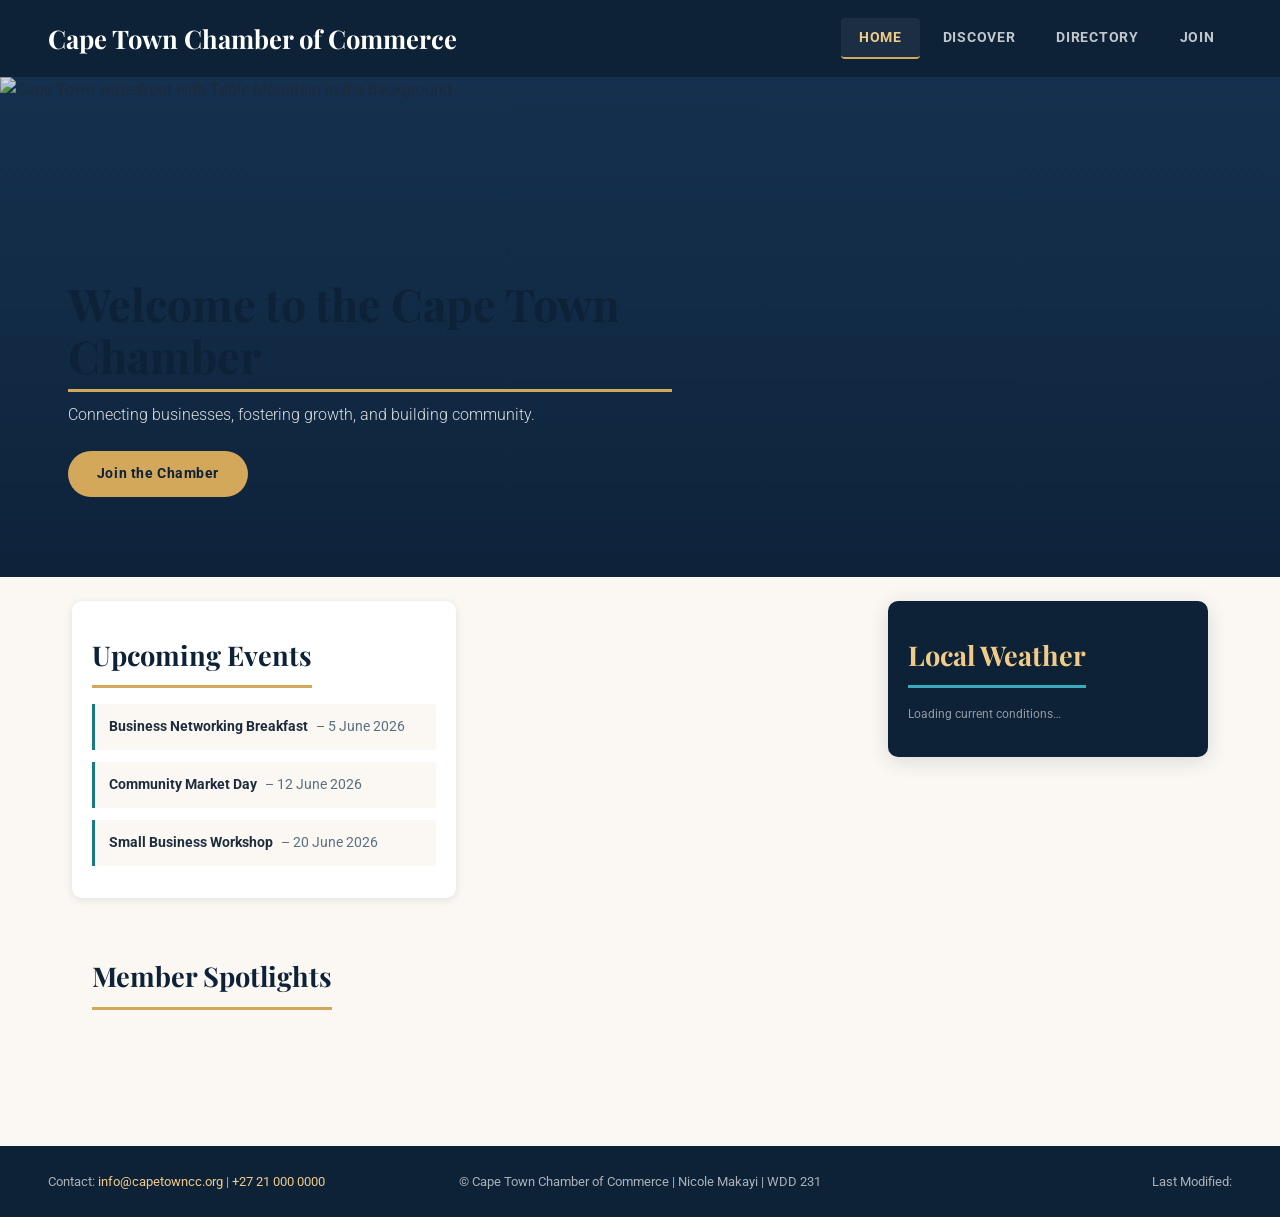
==== chamber/index.html @ e6e64343 "indexhtml" ====
<!DOCTYPE html>
<html lang="en">
<head>
  <meta charset="UTF-8">
  <meta name="viewport" content="width=device-width, initial-scale=1.0">

  <title>Cape Town Chamber of Commerce</title>

  <meta name="description" content="Cape Town Chamber of Commerce — connecting businesses, fostering growth, and building community.">
  <meta name="author" content="Nicole Makayi">

  <!-- Open Graph Meta Tags -->
  <meta property="og:title"       content="Cape Town Chamber of Commerce">
  <meta property="og:description" content="Business directory and local networking hub for Cape Town.">
  <meta property="og:image"       content="images/logo.png">
  <meta property="og:url"         content="https://yourdomain.com/chamber/index.html">
  <meta property="og:type"        content="website">

  <!-- Favicon -->
  <link rel="icon" href="images/favicon.ico">

  <!-- CSS -->
  <link rel="stylesheet" href="styles/normalize.css">
  <link rel="stylesheet" href="styles/small.css">
  <link rel="stylesheet" href="styles/larger.css">

  <!-- Google Fonts (preconnect already in small.css import; kept here for speed) -->
  <link rel="preconnect" href="https://fonts.googleapis.com">
  <link rel="preconnect" href="https://fonts.gstatic.com" crossorigin>

  <!-- JavaScript (defer so DOM is ready) -->
  <script src="scripts/getdates.js"  defer></script>
  <script src="scripts/weather.js"   defer></script>
  <script src="scripts/spotlights.js" defer></script>
  <script src="scripts/directory.js" defer></script>
</head>

<body>

  <!-- ── Skip link (accessibility) ─────────────────────────── -->
  <a class="skip-link" href="#main-content">Skip to main content</a>

  <!-- ════════════════════════════════════════════════════════
       HEADER
  ════════════════════════════════════════════════════════ -->
  <header role="banner">
    <h1>Cape Town Chamber of Commerce</h1>
    <nav aria-label="Main navigation">
      <ul role="list">
        <li><a href="index.html"     class="active" aria-current="page">Home</a></li>
        <li><a href="discover.html">Discover</a></li>
        <li><a href="directory.html">Directory</a></li>
        <li><a href="join.html">Join</a></li>
      </ul>
    </nav>
  </header>

  <!-- ════════════════════════════════════════════════════════
       MAIN
  ════════════════════════════════════════════════════════ -->
  <main id="main-content">

    <!-- Hero Section -->
    <section class="hero" aria-labelledby="hero-heading">
      <img
        src="images/hero.jpg"
        alt="Cape Town waterfront with Table Mountain in the background"
        width="1200"
        height="500"
        fetchpriority="high"
      >
      <div class="hero-text">
        <h2 id="hero-heading">Welcome to the Cape Town Chamber</h2>
        <p>Connecting businesses, fostering growth, and building community.</p>
        <a href="join.html" class="cta-button">Join the Chamber</a>
      </div>
    </section>

    <!-- Home content grid wrapper -->
    <div class="home-main">

      <!-- ── Current Events ──────────────────────────────── -->
      <section class="events" aria-labelledby="events-heading">
        <h2 id="events-heading">Upcoming Events</h2>
        <ul role="list">
          <li>
            <strong>Business Networking Breakfast</strong>
            – 5 June 2026
          </li>
          <li>
            <strong>Community Market Day</strong>
            – 12 June 2026
          </li>
          <li>
            <strong>Small Business Workshop</strong>
            – 20 June 2026
          </li>
        </ul>
      </section>

      <!-- ── Weather Section ────────────────────────────── -->
      <section class="weather" aria-labelledby="weather-heading" aria-live="polite">
        <h2 id="weather-heading">Local Weather</h2>
        <div id="current-weather">
          <!-- JS injects current temperature + description -->
          <p class="weather-meta">Loading current conditions…</p>
        </div>
        <div id="forecast">
          <!-- JS injects 3-day forecast -->
        </div>
      </section>

      <!-- ── Member Spotlights ──────────────────────────── -->
      <section class="spotlights" aria-labelledby="spotlights-heading">
        <h2 id="spotlights-heading">Member Spotlights</h2>
        <div id="spotlight-container" aria-live="polite">
          <!-- JS injects 2–3 Gold/Silver spotlight cards -->
        </div>
      </section>

    </div><!-- /.home-main -->

  </main>

  <!-- ════════════════════════════════════════════════════════
       FOOTER
  ════════════════════════════════════════════════════════ -->
  <footer role="contentinfo">

    <p>Contact: <a href="mailto:info@capetowncc.org">info@capetowncc.org</a> | <a href="tel:+27210000000">+27 21 000 0000</a></p>

    <p>
      &copy; <span id="year"></span>
      Cape Town Chamber of Commerce |
      Nicole Makayi |
      WDD 231
    </p>

    <p>Last Modified: <span id="lastModified"></span></p>

  </footer>

</body>
</html>
---- chamber/styles/small.css ----
/*  ============================================================
    Cape Town Chamber of Commerce — styles/small.css
    Mobile-first base stylesheet
    Author: Nicole Makayi | WDD 231
    ============================================================ */

/* ── Google Font import (fallback if preconnect already added) ── */
@import url('https://fonts.googleapis.com/css2?family=Roboto:wght@300;400;700&family=Playfair+Display:wght@700&display=swap');

/* ── Custom Properties ──────────────────────────────────────── */
:root {
  /* Cape Town palette: ocean teal + warm sand + rich navy */
  --clr-navy:      #0D2137;
  --clr-navy-mid:  #163352;
  --clr-teal:      #1B7A8A;
  --clr-teal-lt:   #3AABB8;
  --clr-sand:      #D4A85A;
  --clr-sand-lt:   #F0CC88;
  --clr-cream:     #FBF8F3;
  --clr-white:     #FFFFFF;
  --clr-gold:      #C9A227;
  --clr-silver:    #8FA3B1;
  --clr-text:      #1E2D3D;
  --clr-text-muted:#5A7080;
  --clr-border:    #D8E2E8;

  --ff-display: 'Playfair Display', Georgia, serif;
  --ff-body:    'Roboto', system-ui, sans-serif;

  --radius-sm:  4px;
  --radius-md:  10px;
  --radius-lg:  18px;

  --shadow-sm:   0 2px 8px  rgba(13,33,55,.10);
  --shadow-md:   0 4px 20px rgba(13,33,55,.14);
  --shadow-hover:0 8px 28px rgba(13,33,55,.20);

  --transition: 0.25s ease;
  --max-w: 1200px;
}

/* ── Reset ──────────────────────────────────────────────────── */
*, *::before, *::after { box-sizing: border-box; margin: 0; padding: 0; }
html  { scroll-behavior: smooth; }
body  {
  font-family: var(--ff-body);
  background:  var(--clr-cream);
  color:       var(--clr-text);
  line-height: 1.65;
  font-size:   1rem;
  -webkit-font-smoothing: antialiased;
}
img   { max-width: 100%; display: block; }
a     { color: inherit; text-decoration: none; }
ul    { list-style: none; }

/* ── Skip link ──────────────────────────────────────────────── */
.skip-link {
  position: absolute;
  top: -100%;
  left: 1rem;
  background: var(--clr-teal);
  color: var(--clr-white);
  padding: .45rem 1rem;
  border-radius: var(--radius-sm);
  font-weight: 700;
  z-index: 9999;
  transition: top var(--transition);
}
.skip-link:focus { top: 1rem; }

/* ══════════════════════════════════════════════════════════════
   HEADER
══════════════════════════════════════════════════════════════ */
header {
  background: var(--clr-navy);
  color: var(--clr-white);
  padding: 1rem 1.25rem;
  display: flex;
  flex-direction: column;
  gap: .75rem;
}

header h1 {
  font-family: var(--ff-display);
  font-size: clamp(1.25rem, 5vw, 1.6rem);
  font-weight: 700;
  color: var(--clr-white);
  line-height: 1.2;
}

/* ── Navigation ─────────────────────────────────────────────── */
nav ul {
  display: flex;
  flex-wrap: wrap;
  gap: .2rem;
}

nav ul li a {
  display: block;
  padding: .45rem .9rem;
  font-size: .85rem;
  font-weight: 700;
  letter-spacing: .05em;
  text-transform: uppercase;
  color: rgba(255,255,255,.75);
  border-radius: var(--radius-sm);
  border-bottom: 2px solid transparent;
  transition: color var(--transition), border-color var(--transition),
              background var(--transition);
}

nav ul li a:hover,
nav ul li a.active {
  color: var(--clr-sand-lt);
  border-bottom-color: var(--clr-sand);
  background: rgba(255,255,255,.06);
}

/* ══════════════════════════════════════════════════════════════
   HERO
══════════════════════════════════════════════════════════════ */
.hero {
  position: relative;
  overflow: hidden;
  min-height: 340px;
  display: flex;
  align-items: flex-end;
  background: var(--clr-navy-mid); /* fallback colour */
}

.hero img {
  position: absolute;
  inset: 0;
  width: 100%;
  height: 100%;
  object-fit: cover;
  object-position: center;
}

.hero::after {
  content: '';
  position: absolute;
  inset: 0;
  background: linear-gradient(
    to top,
    rgba(13,33,55,.90) 0%,
    rgba(13,33,55,.45) 55%,
    rgba(13,33,55,.15) 100%
  );
}

.hero-text {
  position: relative;
  z-index: 2;
  padding: 2rem 1.25rem;
  color: var(--clr-white);
}

.hero-text h2 {
  font-family: var(--ff-display);
  font-size: clamp(1.5rem, 6vw, 2.8rem);
  line-height: 1.15;
  margin-bottom: .65rem;
}

.hero-text p {
  font-size: 1rem;
  font-weight: 300;
  color: rgba(255,255,255,.85);
  margin-bottom: 1.4rem;
  max-width: 480px;
}

/* Call-to-action button */
.cta-button {
  display: inline-block;
  background: var(--clr-sand);
  color: var(--clr-navy);
  padding: .7rem 1.8rem;
  border-radius: 50px;
  font-weight: 700;
  font-size: .9rem;
  letter-spacing: .04em;
  transition: background var(--transition), transform var(--transition),
              box-shadow var(--transition);
}

.cta-button:hover,
.cta-button:focus-visible {
  background: var(--clr-sand-lt);
  transform: translateY(-2px);
  box-shadow: 0 6px 18px rgba(212,168,90,.45);
}

/* ══════════════════════════════════════════════════════════════
   SHARED SECTION STYLES
══════════════════════════════════════════════════════════════ */
main > section,
.events, .weather, .spotlights {
  padding: 2rem 1.25rem;
}

section h2 {
  font-family: var(--ff-display);
  font-size: clamp(1.3rem, 4vw, 1.7rem);
  color: var(--clr-navy);
  margin-bottom: 1rem;
  padding-bottom: .45rem;
  border-bottom: 3px solid var(--clr-sand);
  display: inline-block;
}

/* ══════════════════════════════════════════════════════════════
   EVENTS SECTION
══════════════════════════════════════════════════════════════ */
.events {
  background: var(--clr-white);
  border-radius: var(--radius-md);
  box-shadow: var(--shadow-sm);
  margin: 1rem 1.25rem;
}

.events ul {
  display: flex;
  flex-direction: column;
  gap: .75rem;
}

.events ul li {
  display: flex;
  align-items: baseline;
  gap: .5rem;
  font-size: .9rem;
  color: var(--clr-text-muted);
  padding: .7rem .9rem;
  background: var(--clr-cream);
  border-left: 3px solid var(--clr-teal);
  border-radius: 0 var(--radius-sm) var(--radius-sm) 0;
}

.events ul li strong {
  color: var(--clr-text);
  font-weight: 700;
}

/* ══════════════════════════════════════════════════════════════
   WEATHER SECTION
══════════════════════════════════════════════════════════════ */
.weather {
  background: var(--clr-navy);
  color: var(--clr-white);
  border-radius: var(--radius-md);
  margin: 0 1.25rem 1rem;
  box-shadow: var(--shadow-md);
}

.weather h2 {
  color: var(--clr-sand-lt);
  border-bottom-color: var(--clr-teal-lt);
}

/* Current weather block (injected by JS) */
.weather-now {
  display: flex;
  align-items: center;
  gap: 1.1rem;
  margin-bottom: 1.25rem;
}

.weather-icon {
  font-size: 3rem;
  line-height: 1;
  flex-shrink: 0;
}

.weather-temp {
  font-family: var(--ff-display);
  font-size: 2.8rem;
  font-weight: 700;
  line-height: 1;
  color: var(--clr-white);
}

.weather-desc {
  font-size: .95rem;
  color: var(--clr-teal-lt);
  text-transform: capitalize;
  margin: .2rem 0;
}

.weather-meta {
  font-size: .78rem;
  color: rgba(255,255,255,.55);
}

/* 3-day forecast */
.forecast-title {
  font-size: .75rem;
  font-weight: 700;
  letter-spacing: .1em;
  text-transform: uppercase;
  color: rgba(255,255,255,.45);
  margin-bottom: .75rem;
}

.forecast-grid {
  display: grid;
  grid-template-columns: repeat(3, 1fr);
  gap: .75rem;
}

.forecast-card {
  background: rgba(255,255,255,.07);
  border-radius: var(--radius-sm);
  padding: .7rem .5rem;
  text-align: center;
}

.forecast-day {
  font-size: .7rem;
  letter-spacing: .08em;
  text-transform: uppercase;
  color: rgba(255,255,255,.5);
  margin-bottom: .3rem;
}

.forecast-icon {
  font-size: 1.5rem;
  margin-bottom: .25rem;
}

.forecast-temp {
  font-size: .95rem;
  font-weight: 700;
  color: var(--clr-white);
}

.weather-error,
.weather-demo-note {
  font-size: .75rem;
  color: rgba(255,255,255,.4);
  margin-top: .75rem;
  font-style: italic;
  text-align: center;
}

/* ══════════════════════════════════════════════════════════════
   SPOTLIGHTS SECTION
══════════════════════════════════════════════════════════════ */
.spotlights {
  margin: 0 1.25rem 1rem;
}

#spotlight-container {
  display: flex;
  flex-direction: column;
  gap: 1.25rem;
}

/* Individual spotlight card */
.spotlight-card {
  background: var(--clr-white);
  border-radius: var(--radius-md);
  box-shadow: var(--shadow-sm);
  overflow: hidden;
  display: flex;
  flex-direction: column;
  gap: 0;
  transition: box-shadow var(--transition), transform var(--transition);
  border-top: 3px solid var(--clr-teal);
}

.spotlight-card:hover {
  box-shadow: var(--shadow-hover);
  transform: translateY(-3px);
}

.spotlight-img-wrap {
  background: var(--clr-cream);
  display: flex;
  justify-content: center;
  align-items: center;
  padding: 1.25rem;
}

.spotlight-img-wrap img {
  width: 100px;
  height: 100px;
  object-fit: contain;
  border-radius: var(--radius-sm);
}

.spotlight-body {
  padding: 1.1rem 1.25rem 1.4rem;
  display: flex;
  flex-direction: column;
  gap: .5rem;
}

/* Membership badge */
.spotlight-badge {
  display: inline-block;
  font-size: .65rem;
  font-weight: 700;
  letter-spacing: .1em;
  text-transform: uppercase;
  padding: .25rem .7rem;
  border-radius: 50px;
  align-self: flex-start;
}

.badge-gold {
  background: rgba(201,162,39,.15);
  color: #7A5E00;
  border: 1px solid rgba(201,162,39,.4);
}

.badge-silver {
  background: rgba(143,163,177,.15);
  color: var(--clr-navy-mid);
  border: 1px solid rgba(143,163,177,.4);
}

.spotlight-name {
  font-family: var(--ff-display);
  font-size: 1.1rem;
  font-weight: 700;
  color: var(--clr-navy);
  line-height: 1.25;
}

.spotlight-description {
  font-size: .85rem;
  color: var(--clr-text-muted);
  line-height: 1.55;
}

/* Contact detail list */
.spotlight-details {
  display: flex;
  flex-direction: column;
  gap: .4rem;
  margin-top: .35rem;
}

.spotlight-details li {
  display: flex;
  align-items: flex-start;
  gap: .45rem;
  font-size: .8rem;
  color: var(--clr-text-muted);
}

.spotlight-details svg {
  flex-shrink: 0;
  margin-top: 2px;
  color: var(--clr-teal);
}

.spotlight-details a {
  color: var(--clr-teal);
  font-weight: 500;
  word-break: break-all;
}

.spotlight-details a:hover { color: var(--clr-navy); text-decoration: underline; }

.spotlights-error {
  color: var(--clr-text-muted);
  font-style: italic;
}

/* ══════════════════════════════════════════════════════════════
   DIRECTORY PAGE STYLES
══════════════════════════════════════════════════════════════ */
.directory-controls {
  display: flex;
  align-items: center;
  gap: .75rem;
  margin-bottom: 1.25rem;
  padding: 0 1.25rem;
}

.view-toggle {
  display: flex;
  gap: .4rem;
}

.view-toggle button {
  background: none;
  border: 2px solid var(--clr-border);
  border-radius: var(--radius-sm);
  padding: .4rem .8rem;
  cursor: pointer;
  font-family: var(--ff-body);
  font-size: .8rem;
  font-weight: 700;
  color: var(--clr-text-muted);
  transition: all var(--transition);
}

.view-toggle button.active,
.view-toggle button:hover {
  background: var(--clr-navy);
  border-color: var(--clr-navy);
  color: var(--clr-white);
}

/* Grid view */
.members-grid {
  display: grid;
  grid-template-columns: 1fr;
  gap: 1rem;
  padding: 0 1.25rem 2rem;
}

.member-card {
  background: var(--clr-white);
  border-radius: var(--radius-md);
  box-shadow: var(--shadow-sm);
  padding: 1.25rem;
  display: flex;
  flex-direction: column;
  gap: .4rem;
  border-top: 3px solid var(--clr-teal);
  transition: box-shadow var(--transition);
}

.member-card:hover { box-shadow: var(--shadow-hover); }

.member-card img {
  width: 80px;
  height: 80px;
  object-fit: contain;
  border-radius: var(--radius-sm);
  background: var(--clr-cream);
  margin-bottom: .5rem;
}

.member-card h3 {
  font-family: var(--ff-display);
  font-size: 1rem;
  font-weight: 700;
  color: var(--clr-navy);
}

.mem-address, .mem-phone {
  font-size: .8rem;
  color: var(--clr-text-muted);
}

.mem-level {
  font-size: .75rem;
  font-weight: 700;
  color: var(--clr-teal);
  text-transform: uppercase;
  letter-spacing: .06em;
}

.mem-link {
  display: inline-block;
  font-size: .8rem;
  font-weight: 700;
  color: var(--clr-teal);
  margin-top: .25rem;
  transition: color var(--transition);
}

.mem-link:hover { color: var(--clr-navy); text-decoration: underline; }

/* List view */
.members-list {
  display: flex;
  flex-direction: column;
  gap: .6rem;
  padding: 0 1.25rem 2rem;
}

.member-row {
  background: var(--clr-white);
  border-radius: var(--radius-sm);
  box-shadow: var(--shadow-sm);
  padding: .8rem 1rem;
  display: flex;
  align-items: center;
  gap: 1rem;
}

.member-row img {
  width: 48px;
  height: 48px;
  object-fit: contain;
  border-radius: var(--radius-sm);
  background: var(--clr-cream);
  flex-shrink: 0;
}

.member-row-info { flex: 1; }
.member-row-info h3 { font-size: .9rem; font-weight: 700; color: var(--clr-navy); }
.member-row-info p  { font-size: .75rem; color: var(--clr-text-muted); }
.member-row .mem-phone { font-size: .78rem; display: none; }
.member-row .mem-level { font-size: .72rem; color: var(--clr-teal); font-weight: 700; }
.member-row .mem-link  { font-size: .78rem; }

/* ══════════════════════════════════════════════════════════════
   FOOTER
══════════════════════════════════════════════════════════════ */
footer {
  background: var(--clr-navy);
  color: rgba(255,255,255,.65);
  text-align: center;
  padding: 1.75rem 1.25rem;
  font-size: .8rem;
  line-height: 1.8;
}

footer a {
  color: var(--clr-sand-lt);
  transition: color var(--transition);
}

footer a:hover { color: var(--clr-white); }

/* ── Accessibility: focus-visible ───────────────────────────── */
:focus-visible {
  outline: 3px solid var(--clr-sand);
  outline-offset: 3px;
  border-radius: 3px;
}

/* ── Utility ────────────────────────────────────────────────── */
.sr-only {
  position: absolute; width: 1px; height: 1px; padding: 0; margin: -1px;
  overflow: hidden; clip: rect(0,0,0,0); white-space: nowrap; border: 0;
}
---- chamber/styles/larger.css ----
/*  ============================================================
    Cape Town Chamber of Commerce — styles/larger.css
    Tablet (≥ 640px) and Desktop (≥ 1024px) overrides
    Author: Nicole Makayi | WDD 231
    ============================================================ */

/* ══════════════════════════════════════════════════════════════
   TABLET  ≥ 640px
══════════════════════════════════════════════════════════════ */
@media (min-width: 640px) {

  /* Header — side by side */
  header {
    flex-direction: row;
    align-items: center;
    justify-content: space-between;
    padding: 1rem 2rem;
  }

  /* Hero — taller */
  .hero { min-height: 420px; }

  /* ── Home page layout — 2-column grid ── */
  .home-main {
    display: grid;
    grid-template-columns: 1fr 1fr;
    grid-template-rows: auto;
    gap: 1.5rem;
    max-width: 1200px;
    margin: 1.5rem auto;
    padding: 0 1.5rem 3rem;
  }

  /* Hero spans full width */
  .hero { grid-column: 1 / -1; }

  /* Events takes left, weather takes right */
  .events  { margin: 0; grid-column: 1; }
  .weather { margin: 0; grid-column: 2; }

  /* Spotlights spans full width */
  .spotlights { margin: 0; grid-column: 1 / -1; }

  /* Spotlight cards: 2-up grid */
  #spotlight-container {
    display: grid;
    grid-template-columns: repeat(2, 1fr);
    gap: 1.25rem;
  }

  /* Card layout: image left, body right */
  .spotlight-card {
    flex-direction: row;
  }

  .spotlight-img-wrap {
    flex-shrink: 0;
    width: 130px;
    justify-content: center;
    align-items: flex-start;
    padding: 1.25rem 1rem;
  }

  /* Directory grid — 2 columns */
  .members-grid {
    grid-template-columns: repeat(2, 1fr);
  }

  /* List view — show phone */
  .member-row .mem-phone { display: block; }

} /* end 640px */


/* ══════════════════════════════════════════════════════════════
   DESKTOP  ≥ 1024px
══════════════════════════════════════════════════════════════ */
@media (min-width: 1024px) {

  /* Header */
  header { padding: 1.1rem 3rem; }

  nav ul { gap: .35rem; }
  nav ul li a { font-size: .9rem; padding: .5rem 1.1rem; }

  /* Hero — full cinematic */
  .hero { min-height: 500px; }
  .hero-text { padding: 3rem; max-width: 700px; }

  /* ── Home page — 3-column layout ── */
  .home-main {
    grid-template-columns: 1fr 1fr 320px; /* events | spotlights | weather sidebar */
  }

  .events     { grid-column: 1; grid-row: 1; }
  .spotlights { grid-column: 1 / 3; grid-row: 2; }
  .weather    { grid-column: 3; grid-row: 1 / 3; align-self: start; }

  /* Spotlights — 3-up */
  #spotlight-container {
    grid-template-columns: repeat(3, 1fr);
  }

  /* Spotlight cards back to column layout in 3-up grid */
  .spotlight-card {
    flex-direction: column;
  }

  .spotlight-img-wrap {
    width: 100%;
    padding: 1.25rem;
    align-items: center;
  }

  /* Directory — 3 or 4 columns */
  .members-grid {
    grid-template-columns: repeat(3, 1fr);
  }

  /* Footer */
  footer {
    display: grid;
    grid-template-columns: 1fr auto 1fr;
    align-items: center;
    text-align: left;
    padding: 1.5rem 3rem;
    gap: 1rem;
  }

  footer p:last-child { text-align: right; }

} /* end 1024px */


/* ══════════════════════════════════════════════════════════════
   WIDE DESKTOP  ≥ 1280px
══════════════════════════════════════════════════════════════ */
@media (min-width: 1280px) {

  .members-grid {
    grid-template-columns: repeat(4, 1fr);
  }

  .home-main {
    padding: 0 2rem 4rem;
  }

} /* end 1280px */
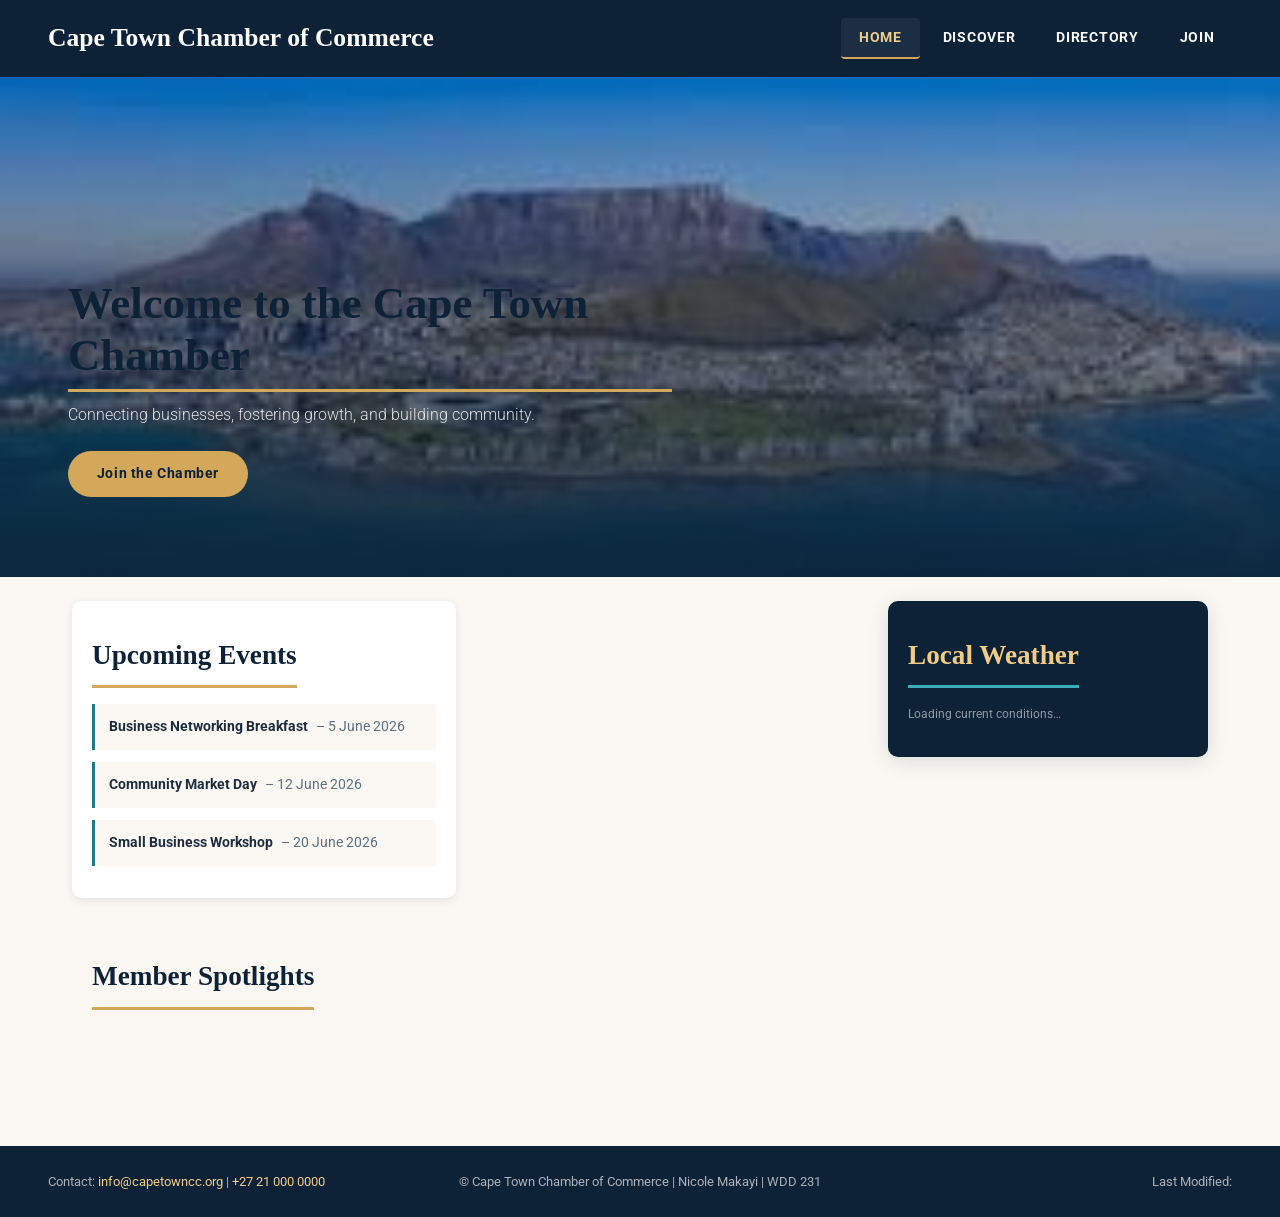
==== commit 6364de1e: "indexhtml" ====
--- a/chamber/index.html
+++ b/chamber/index.html
@@ -28,6 +28,9 @@
   <link rel="preconnect" href="https://fonts.googleapis.com">
   <link rel="preconnect" href="https://fonts.gstatic.com" crossorigin>
 
+  <link href="https://fonts.googleapis.com/css2?family=Roboto:wght@300;400;700&display=swap" rel="stylesheet">
+
+
   <!-- JavaScript (defer so DOM is ready) -->
   <script src="scripts/getdates.js"  defer></script>
   <script src="scripts/weather.js"   defer></script>
@@ -37,12 +40,10 @@
 
 <body>
 
-  <!-- ── Skip link (accessibility) ─────────────────────────── -->
+  
   <a class="skip-link" href="#main-content">Skip to main content</a>
 
-  <!-- ════════════════════════════════════════════════════════
-       HEADER
-  ════════════════════════════════════════════════════════ -->
+
   <header role="banner">
     <h1>Cape Town Chamber of Commerce</h1>
     <nav aria-label="Main navigation">
@@ -55,15 +56,12 @@
     </nav>
   </header>
 
-  <!-- ════════════════════════════════════════════════════════
-       MAIN
-  ════════════════════════════════════════════════════════ -->
   <main id="main-content">
 
     <!-- Hero Section -->
     <section class="hero" aria-labelledby="hero-heading">
       <img
-        src="images/hero.jpg"
+        src="images/hero.png"
         alt="Cape Town waterfront with Table Mountain in the background"
         width="1200"
         height="500"
@@ -79,7 +77,7 @@
     <!-- Home content grid wrapper -->
     <div class="home-main">
 
-      <!-- ── Current Events ──────────────────────────────── -->
+    
       <section class="events" aria-labelledby="events-heading">
         <h2 id="events-heading">Upcoming Events</h2>
         <ul role="list">
@@ -98,11 +96,10 @@
         </ul>
       </section>
 
-      <!-- ── Weather Section ────────────────────────────── -->
+      
       <section class="weather" aria-labelledby="weather-heading" aria-live="polite">
         <h2 id="weather-heading">Local Weather</h2>
         <div id="current-weather">
-          <!-- JS injects current temperature + description -->
           <p class="weather-meta">Loading current conditions…</p>
         </div>
         <div id="forecast">
@@ -122,9 +119,6 @@
 
   </main>
 
-  <!-- ════════════════════════════════════════════════════════
-       FOOTER
-  ════════════════════════════════════════════════════════ -->
   <footer role="contentinfo">
 
     <p>Contact: <a href="mailto:info@capetowncc.org">info@capetowncc.org</a> | <a href="tel:+27210000000">+27 21 000 0000</a></p>
--- a/chamber/styles/small.css
+++ b/chamber/styles/small.css
@@ -4,10 +4,6 @@
     Author: Nicole Makayi | WDD 231
     ============================================================ */
 
-/* ── Google Font import (fallback if preconnect already added) ── */
-@import url('https://fonts.googleapis.com/css2?family=Roboto:wght@300;400;700&family=Playfair+Display:wght@700&display=swap');
-
-/* ── Custom Properties ──────────────────────────────────────── */
 :root {
   /* Cape Town palette: ocean teal + warm sand + rich navy */
   --clr-navy:      #0D2137;
@@ -69,9 +65,7 @@
 }
 .skip-link:focus { top: 1rem; }
 
-/* ══════════════════════════════════════════════════════════════
-   HEADER
-══════════════════════════════════════════════════════════════ */
+
 header {
   background: var(--clr-navy);
   color: var(--clr-white);
@@ -103,7 +97,7 @@
   font-weight: 700;
   letter-spacing: .05em;
   text-transform: uppercase;
-  color: rgba(255,255,255,.75);
+  color: rgba(255, 255, 255, 0.989);
   border-radius: var(--radius-sm);
   border-bottom: 2px solid transparent;
   transition: color var(--transition), border-color var(--transition),
@@ -117,9 +111,7 @@
   background: rgba(255,255,255,.06);
 }
 
-/* ══════════════════════════════════════════════════════════════
-   HERO
-══════════════════════════════════════════════════════════════ */
+
 .hero {
   position: relative;
   overflow: hidden;
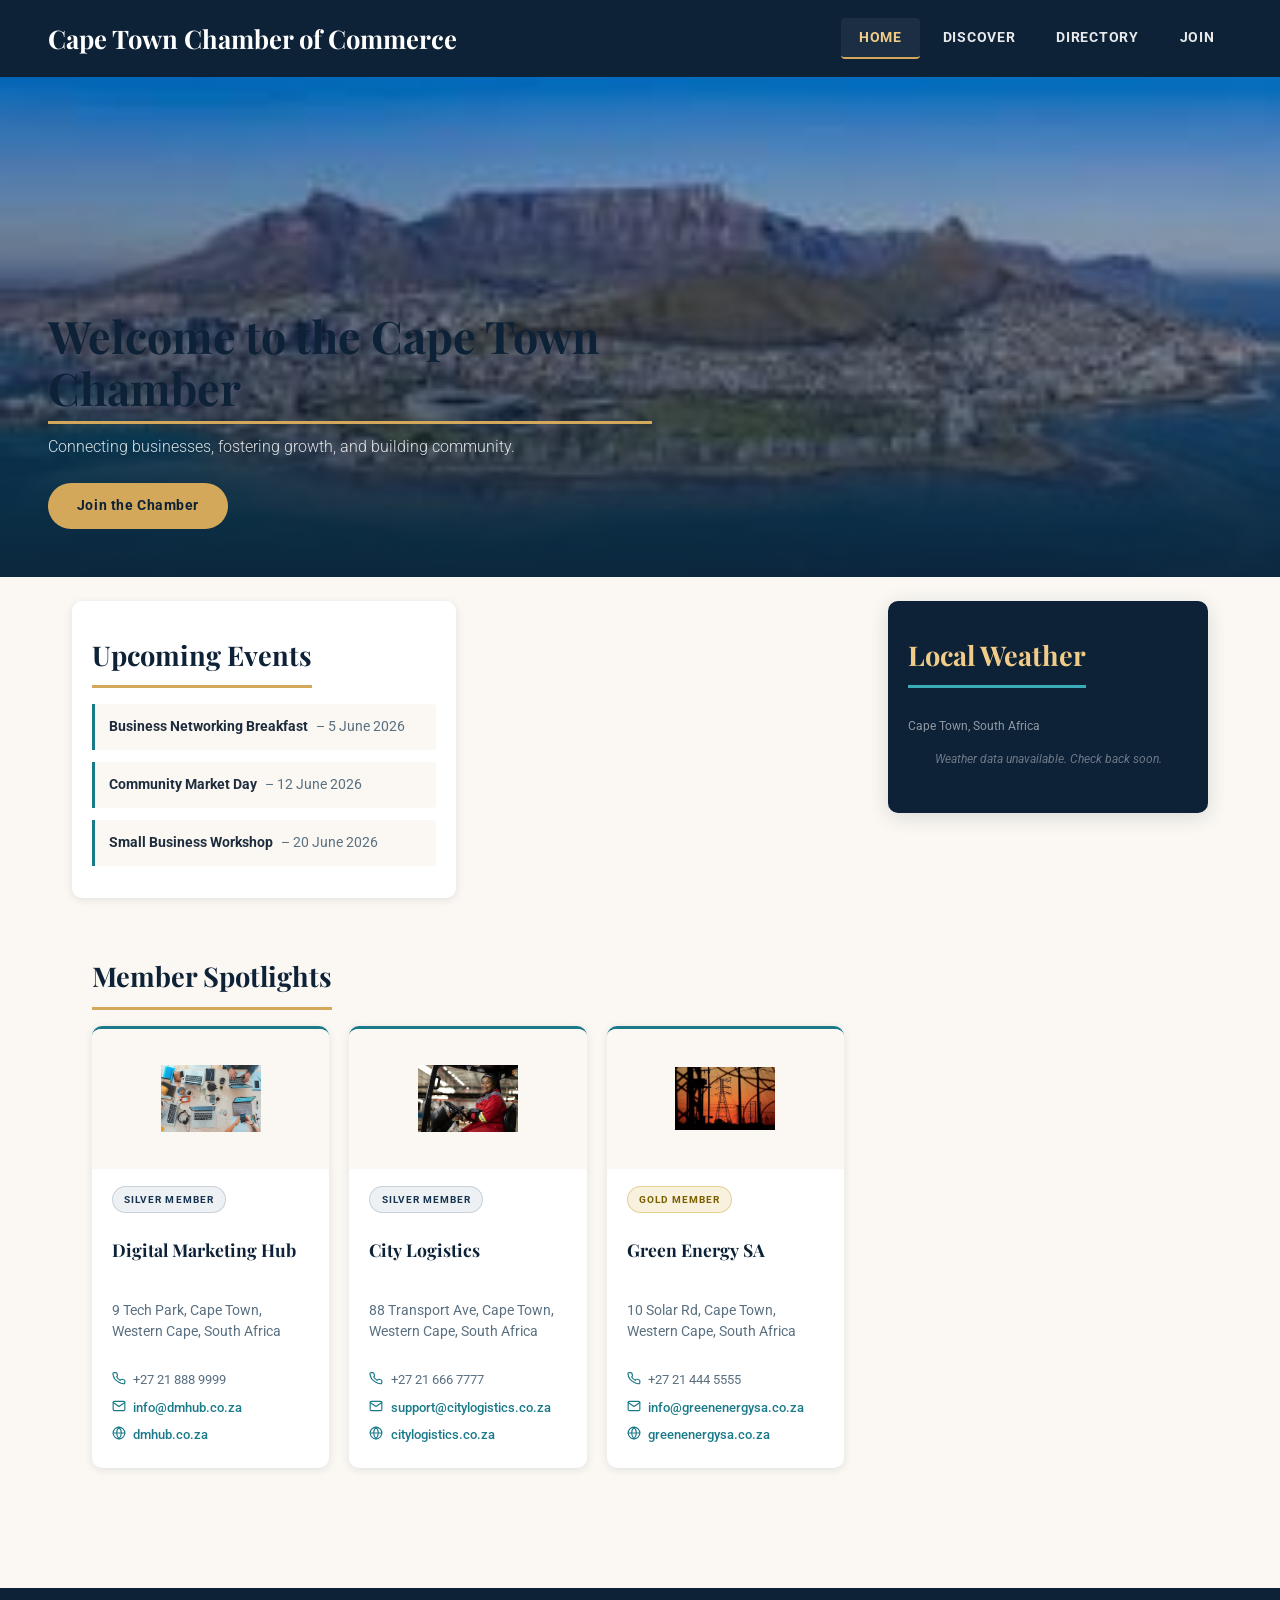
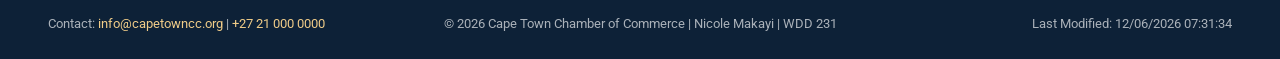
==== commit 13110453: "chamber" ====
--- a/chamber/index.html
+++ b/chamber/index.html
@@ -13,7 +13,6 @@
   <meta property="og:title"       content="Cape Town Chamber of Commerce">
   <meta property="og:description" content="Business directory and local networking hub for Cape Town.">
   <meta property="og:image"       content="images/logo.png">
-  <meta property="og:url"         content="https://yourdomain.com/chamber/index.html">
   <meta property="og:type"        content="website">
 
   <!-- Favicon -->
@@ -24,25 +23,20 @@
   <link rel="stylesheet" href="styles/small.css">
   <link rel="stylesheet" href="styles/larger.css">
 
-  <!-- Google Fonts (preconnect already in small.css import; kept here for speed) -->
+  <!-- Google Fonts -->
   <link rel="preconnect" href="https://fonts.googleapis.com">
   <link rel="preconnect" href="https://fonts.gstatic.com" crossorigin>
+  <link href="https://fonts.googleapis.com/css2?family=Playfair+Display:wght@600;700&family=Roboto:wght@300;400;700&display=swap" rel="stylesheet">
 
-  <link href="https://fonts.googleapis.com/css2?family=Roboto:wght@300;400;700&display=swap" rel="stylesheet">
-
-
-  <!-- JavaScript (defer so DOM is ready) -->
-  <script src="scripts/getdates.js"  defer></script>
-  <script src="scripts/weather.js"   defer></script>
+  <!-- JavaScript -->
+  <script src="scripts/getdates.js"   defer></script>
+  <script src="scripts/weather.js"    defer></script>
   <script src="scripts/spotlights.js" defer></script>
-  <script src="scripts/directory.js" defer></script>
 </head>
 
 <body>
 
-  
   <a class="skip-link" href="#main-content">Skip to main content</a>
-
 
   <header role="banner">
     <h1>Cape Town Chamber of Commerce</h1>
@@ -77,7 +71,6 @@
     <!-- Home content grid wrapper -->
     <div class="home-main">
 
-    
       <section class="events" aria-labelledby="events-heading">
         <h2 id="events-heading">Upcoming Events</h2>
         <ul role="list">
@@ -96,7 +89,6 @@
         </ul>
       </section>
 
-      
       <section class="weather" aria-labelledby="weather-heading" aria-live="polite">
         <h2 id="weather-heading">Local Weather</h2>
         <div id="current-weather">
@@ -107,7 +99,6 @@
         </div>
       </section>
 
-      <!-- ── Member Spotlights ──────────────────────────── -->
       <section class="spotlights" aria-labelledby="spotlights-heading">
         <h2 id="spotlights-heading">Member Spotlights</h2>
         <div id="spotlight-container" aria-live="polite">
@@ -120,19 +111,15 @@
   </main>
 
   <footer role="contentinfo">
-
     <p>Contact: <a href="mailto:info@capetowncc.org">info@capetowncc.org</a> | <a href="tel:+27210000000">+27 21 000 0000</a></p>
-
     <p>
       &copy; <span id="year"></span>
       Cape Town Chamber of Commerce |
       Nicole Makayi |
       WDD 231
     </p>
-
     <p>Last Modified: <span id="lastModified"></span></p>
-
   </footer>
 
 </body>
-</html>+</html>
--- a/chamber/styles/small.css
+++ b/chamber/styles/small.css
@@ -4,21 +4,21 @@
     Author: Nicole Makayi | WDD 231
     ============================================================ */
 
+/* ── CSS Custom Properties ──────────────────────────────────── */
 :root {
-  /* Cape Town palette: ocean teal + warm sand + rich navy */
-  --clr-navy:      #0D2137;
-  --clr-navy-mid:  #163352;
-  --clr-teal:      #1B7A8A;
-  --clr-teal-lt:   #3AABB8;
-  --clr-sand:      #D4A85A;
-  --clr-sand-lt:   #F0CC88;
-  --clr-cream:     #FBF8F3;
-  --clr-white:     #FFFFFF;
-  --clr-gold:      #C9A227;
-  --clr-silver:    #8FA3B1;
-  --clr-text:      #1E2D3D;
-  --clr-text-muted:#5A7080;
-  --clr-border:    #D8E2E8;
+  --clr-navy:       #0D2137;
+  --clr-navy-mid:   #163352;
+  --clr-teal:       #1B7A8A;
+  --clr-teal-lt:    #3AABB8;
+  --clr-sand:       #D4A85A;
+  --clr-sand-lt:    #F0CC88;
+  --clr-cream:      #FBF8F3;
+  --clr-white:      #FFFFFF;
+  --clr-gold:       #C9A227;
+  --clr-silver:     #8FA3B1;
+  --clr-text:       #1E2D3D;
+  --clr-text-muted: #5A7080;
+  --clr-border:     #D8E2E8;
 
   --ff-display: 'Playfair Display', Georgia, serif;
   --ff-body:    'Roboto', system-ui, sans-serif;
@@ -27,16 +27,15 @@
   --radius-md:  10px;
   --radius-lg:  18px;
 
-  --shadow-sm:   0 2px 8px  rgba(13,33,55,.10);
-  --shadow-md:   0 4px 20px rgba(13,33,55,.14);
-  --shadow-hover:0 8px 28px rgba(13,33,55,.20);
+  --shadow-sm:    0 2px 8px  rgba(13,33,55,.10);
+  --shadow-md:    0 4px 20px rgba(13,33,55,.14);
+  --shadow-hover: 0 8px 28px rgba(13,33,55,.20);
 
   --transition: 0.25s ease;
   --max-w: 1200px;
 }
 
-/* ── Reset ──────────────────────────────────────────────────── */
-*, *::before, *::after { box-sizing: border-box; margin: 0; padding: 0; }
+/* ── Global Base ────────────────────────────────────────────── */
 html  { scroll-behavior: smooth; }
 body  {
   font-family: var(--ff-body);
@@ -46,11 +45,11 @@
   font-size:   1rem;
   -webkit-font-smoothing: antialiased;
 }
-img   { max-width: 100%; display: block; }
-a     { color: inherit; text-decoration: none; }
-ul    { list-style: none; }
-
-/* ── Skip link ──────────────────────────────────────────────── */
+img  { max-width: 100%; display: block; }
+a    { color: inherit; text-decoration: none; }
+ul   { list-style: none; padding: 0; margin: 0; }
+
+/* ── Skip Link ──────────────────────────────────────────────── */
 .skip-link {
   position: absolute;
   top: -100%;
@@ -65,7 +64,7 @@
 }
 .skip-link:focus { top: 1rem; }
 
-
+/* ── Header ─────────────────────────────────────────────────── */
 header {
   background: var(--clr-navy);
   color: var(--clr-white);
@@ -81,6 +80,7 @@
   font-weight: 700;
   color: var(--clr-white);
   line-height: 1.2;
+  margin: 0;
 }
 
 /* ── Navigation ─────────────────────────────────────────────── */
@@ -97,11 +97,10 @@
   font-weight: 700;
   letter-spacing: .05em;
   text-transform: uppercase;
-  color: rgba(255, 255, 255, 0.989);
+  color: rgba(255, 255, 255, .9);
   border-radius: var(--radius-sm);
   border-bottom: 2px solid transparent;
-  transition: color var(--transition), border-color var(--transition),
-              background var(--transition);
+  transition: color var(--transition), border-color var(--transition), background var(--transition);
 }
 
 nav ul li a:hover,
@@ -111,14 +110,35 @@
   background: rgba(255,255,255,.06);
 }
 
-
+/* ── Page Banner (sub-pages) ────────────────────────────────── */
+.page-banner {
+  background: var(--clr-navy-mid);
+  color: var(--clr-white);
+  padding: 2rem 1.25rem 1.75rem;
+  border-bottom: 3px solid var(--clr-sand);
+}
+
+.page-banner h2 {
+  font-family: var(--ff-display);
+  font-size: clamp(1.5rem, 6vw, 2.4rem);
+  color: var(--clr-white);
+  margin: 0 0 .4rem;
+}
+
+.page-banner p {
+  font-size: .95rem;
+  color: rgba(255,255,255,.75);
+  margin: 0;
+}
+
+/* ── Hero ───────────────────────────────────────────────────── */
 .hero {
   position: relative;
   overflow: hidden;
   min-height: 340px;
   display: flex;
   align-items: flex-end;
-  background: var(--clr-navy-mid); /* fallback colour */
+  background: var(--clr-navy-mid);
 }
 
 .hero img {
@@ -153,18 +173,17 @@
   font-family: var(--ff-display);
   font-size: clamp(1.5rem, 6vw, 2.8rem);
   line-height: 1.15;
-  margin-bottom: .65rem;
+  margin: 0 0 .65rem;
 }
 
 .hero-text p {
   font-size: 1rem;
   font-weight: 300;
   color: rgba(255,255,255,.85);
-  margin-bottom: 1.4rem;
+  margin: 0 0 1.4rem;
   max-width: 480px;
 }
 
-/* Call-to-action button */
 .cta-button {
   display: inline-block;
   background: var(--clr-sand);
@@ -174,8 +193,7 @@
   font-weight: 700;
   font-size: .9rem;
   letter-spacing: .04em;
-  transition: background var(--transition), transform var(--transition),
-              box-shadow var(--transition);
+  transition: background var(--transition), transform var(--transition), box-shadow var(--transition);
 }
 
 .cta-button:hover,
@@ -185,10 +203,14 @@
   box-shadow: 0 6px 18px rgba(212,168,90,.45);
 }
 
-/* ══════════════════════════════════════════════════════════════
-   SHARED SECTION STYLES
-══════════════════════════════════════════════════════════════ */
-main > section,
+/* ── Home Main Grid ─────────────────────────────────────────── */
+.home-main {
+  display: flex;
+  flex-direction: column;
+  gap: 0;
+}
+
+/* ── Shared Section Styles ──────────────────────────────────── */
 .events, .weather, .spotlights {
   padding: 2rem 1.25rem;
 }
@@ -197,15 +219,13 @@
   font-family: var(--ff-display);
   font-size: clamp(1.3rem, 4vw, 1.7rem);
   color: var(--clr-navy);
-  margin-bottom: 1rem;
+  margin: 0 0 1rem;
   padding-bottom: .45rem;
   border-bottom: 3px solid var(--clr-sand);
   display: inline-block;
 }
 
-/* ══════════════════════════════════════════════════════════════
-   EVENTS SECTION
-══════════════════════════════════════════════════════════════ */
+/* ── Events ─────────────────────────────────────────────────── */
 .events {
   background: var(--clr-white);
   border-radius: var(--radius-md);
@@ -236,9 +256,7 @@
   font-weight: 700;
 }
 
-/* ══════════════════════════════════════════════════════════════
-   WEATHER SECTION
-══════════════════════════════════════════════════════════════ */
+/* ── Weather ────────────────────────────────────────────────── */
 .weather {
   background: var(--clr-navy);
   color: var(--clr-white);
@@ -252,7 +270,6 @@
   border-bottom-color: var(--clr-teal-lt);
 }
 
-/* Current weather block (injected by JS) */
 .weather-now {
   display: flex;
   align-items: center;
@@ -286,7 +303,6 @@
   color: rgba(255,255,255,.55);
 }
 
-/* 3-day forecast */
 .forecast-title {
   font-size: .75rem;
   font-weight: 700;
@@ -337,9 +353,7 @@
   text-align: center;
 }
 
-/* ══════════════════════════════════════════════════════════════
-   SPOTLIGHTS SECTION
-══════════════════════════════════════════════════════════════ */
+/* ── Spotlights ─────────────────────────────────────────────── */
 .spotlights {
   margin: 0 1.25rem 1rem;
 }
@@ -350,7 +364,6 @@
   gap: 1.25rem;
 }
 
-/* Individual spotlight card */
 .spotlight-card {
   background: var(--clr-white);
   border-radius: var(--radius-md);
@@ -358,7 +371,6 @@
   overflow: hidden;
   display: flex;
   flex-direction: column;
-  gap: 0;
   transition: box-shadow var(--transition), transform var(--transition);
   border-top: 3px solid var(--clr-teal);
 }
@@ -390,7 +402,6 @@
   gap: .5rem;
 }
 
-/* Membership badge */
 .spotlight-badge {
   display: inline-block;
   font-size: .65rem;
@@ -428,12 +439,12 @@
   line-height: 1.55;
 }
 
-/* Contact detail list */
 .spotlight-details {
   display: flex;
   flex-direction: column;
   gap: .4rem;
   margin-top: .35rem;
+  padding: 0;
 }
 
 .spotlight-details li {
@@ -463,20 +474,29 @@
   font-style: italic;
 }
 
-/* ══════════════════════════════════════════════════════════════
-   DIRECTORY PAGE STYLES
-══════════════════════════════════════════════════════════════ */
+/* ── Directory ──────────────────────────────────────────────── */
 .directory-controls {
   display: flex;
   align-items: center;
+  justify-content: space-between;
   gap: .75rem;
-  margin-bottom: 1.25rem;
+  margin: 1.5rem 0 1rem;
   padding: 0 1.25rem;
 }
 
+.directory-controls h2 {
+  margin: 0;
+  border: none;
+  padding: 0;
+  font-family: var(--ff-display);
+  font-size: clamp(1.2rem, 4vw, 1.6rem);
+  color: var(--clr-navy);
+}
+
 .view-toggle {
   display: flex;
   gap: .4rem;
+  flex-shrink: 0;
 }
 
 .view-toggle button {
@@ -535,11 +555,13 @@
   font-size: 1rem;
   font-weight: 700;
   color: var(--clr-navy);
+  margin: 0;
 }
 
 .mem-address, .mem-phone {
   font-size: .8rem;
   color: var(--clr-text-muted);
+  margin: 0;
 }
 
 .mem-level {
@@ -589,15 +611,392 @@
 }
 
 .member-row-info { flex: 1; }
-.member-row-info h3 { font-size: .9rem; font-weight: 700; color: var(--clr-navy); }
-.member-row-info p  { font-size: .75rem; color: var(--clr-text-muted); }
+
+.member-row-info h3 {
+  font-size: .9rem;
+  font-weight: 700;
+  color: var(--clr-navy);
+  margin: 0;
+}
+
+.member-row-info p  { font-size: .75rem; color: var(--clr-text-muted); margin: 0; }
 .member-row .mem-phone { font-size: .78rem; display: none; }
 .member-row .mem-level { font-size: .72rem; color: var(--clr-teal); font-weight: 700; }
 .member-row .mem-link  { font-size: .78rem; }
 
-/* ══════════════════════════════════════════════════════════════
-   FOOTER
-══════════════════════════════════════════════════════════════ */
+/* ── Join Page ──────────────────────────────────────────────── */
+.join-layout {
+  display: flex;
+  flex-direction: column;
+  gap: 2rem;
+  padding: 2rem 1.25rem 3rem;
+  max-width: var(--max-w);
+  margin: 0 auto;
+}
+
+.form-card {
+  background: var(--clr-white);
+  border-radius: var(--radius-md);
+  box-shadow: var(--shadow-md);
+  padding: 2rem 1.5rem;
+}
+
+.form-card h3 {
+  font-family: var(--ff-display);
+  font-size: 1.4rem;
+  color: var(--clr-navy);
+  margin: 0 0 1.5rem;
+  padding-bottom: .6rem;
+  border-bottom: 2px solid var(--clr-border);
+}
+
+.form-card form {
+  display: flex;
+  flex-direction: column;
+  gap: 1.1rem;
+}
+
+.field-row {
+  display: flex;
+  flex-direction: column;
+  gap: 1.1rem;
+}
+
+.form-card label {
+  display: flex;
+  flex-direction: column;
+  gap: .35rem;
+}
+
+.field-label {
+  font-size: .8rem;
+  font-weight: 700;
+  color: var(--clr-navy);
+  letter-spacing: .03em;
+  text-transform: uppercase;
+}
+
+.req { color: #c0392b; }
+
+.form-card input[type="text"],
+.form-card input[type="email"],
+.form-card input[type="tel"],
+.form-card select,
+.form-card textarea {
+  width: 100%;
+  padding: .6rem .85rem;
+  border: 2px solid var(--clr-border);
+  border-radius: var(--radius-sm);
+  font-family: var(--ff-body);
+  font-size: .9rem;
+  color: var(--clr-text);
+  background: var(--clr-cream);
+  transition: border-color var(--transition), box-shadow var(--transition);
+}
+
+.form-card input:focus,
+.form-card select:focus,
+.form-card textarea:focus {
+  outline: none;
+  border-color: var(--clr-teal);
+  box-shadow: 0 0 0 3px rgba(27,122,138,.15);
+}
+
+.select-wrap {
+  position: relative;
+}
+
+.select-wrap::after {
+  content: '▾';
+  position: absolute;
+  right: .85rem;
+  top: 50%;
+  transform: translateY(-50%);
+  pointer-events: none;
+  color: var(--clr-text-muted);
+}
+
+.select-wrap select {
+  appearance: none;
+  -webkit-appearance: none;
+  cursor: pointer;
+  padding-right: 2.5rem;
+}
+
+.form-card textarea { resize: vertical; min-height: 100px; }
+
+.submit-btn {
+  display: block;
+  width: 100%;
+  padding: .85rem;
+  background: var(--clr-teal);
+  color: var(--clr-white);
+  border: none;
+  border-radius: var(--radius-sm);
+  font-family: var(--ff-body);
+  font-size: 1rem;
+  font-weight: 700;
+  letter-spacing: .05em;
+  text-transform: uppercase;
+  cursor: pointer;
+  transition: background var(--transition), transform var(--transition);
+  margin-top: .5rem;
+}
+
+.submit-btn:hover,
+.submit-btn:focus-visible {
+  background: var(--clr-navy);
+  transform: translateY(-1px);
+}
+
+/* Membership cards aside */
+.membership-section {
+  background: var(--clr-white);
+  border-radius: var(--radius-md);
+  box-shadow: var(--shadow-sm);
+  padding: 1.75rem 1.5rem;
+}
+
+.membership-section h3 {
+  font-family: var(--ff-display);
+  font-size: 1.3rem;
+  color: var(--clr-navy);
+  margin: 0 0 1.25rem;
+  padding-bottom: .5rem;
+  border-bottom: 2px solid var(--clr-border);
+}
+
+.cards-grid {
+  display: grid;
+  grid-template-columns: repeat(2, 1fr);
+  gap: 1rem;
+}
+
+.mem-card {
+  background: var(--clr-cream);
+  border-radius: var(--radius-sm);
+  padding: 1.1rem .9rem;
+  text-align: center;
+  border: 2px solid var(--clr-border);
+  transition: border-color var(--transition), box-shadow var(--transition);
+}
+
+.mem-card:hover {
+  border-color: var(--clr-teal);
+  box-shadow: var(--shadow-sm);
+}
+
+.tier-icon { font-size: 1.8rem; display: block; margin-bottom: .4rem; }
+
+.mem-card h4 {
+  font-family: var(--ff-display);
+  font-size: .95rem;
+  color: var(--clr-navy);
+  margin: 0 0 .25rem;
+}
+
+.mem-card .price {
+  font-size: .78rem;
+  color: var(--clr-text-muted);
+  margin: 0 0 .6rem;
+}
+
+.info-link {
+  display: inline-block;
+  font-size: .75rem;
+  font-weight: 700;
+  color: var(--clr-teal);
+  text-transform: uppercase;
+  letter-spacing: .05em;
+  padding: .3rem .7rem;
+  border: 1px solid var(--clr-teal);
+  border-radius: 50px;
+  transition: all var(--transition);
+}
+
+.info-link:hover {
+  background: var(--clr-teal);
+  color: var(--clr-white);
+}
+
+/* ── Modals ─────────────────────────────────────────────────── */
+.modal-overlay {
+  display: none;
+  position: fixed;
+  inset: 0;
+  background: rgba(13,33,55,.65);
+  z-index: 1000;
+  align-items: center;
+  justify-content: center;
+  padding: 1rem;
+}
+
+.modal-overlay.open { display: flex; }
+
+.modal {
+  background: var(--clr-white);
+  border-radius: var(--radius-md);
+  padding: 2rem 1.75rem;
+  max-width: 480px;
+  width: 100%;
+  position: relative;
+  box-shadow: var(--shadow-hover);
+}
+
+.modal-close {
+  position: absolute;
+  top: .85rem;
+  right: .85rem;
+  background: none;
+  border: none;
+  font-size: 1.1rem;
+  cursor: pointer;
+  color: var(--clr-text-muted);
+  transition: color var(--transition);
+  padding: .25rem;
+}
+
+.modal-close:hover { color: var(--clr-navy); }
+
+.modal h3 {
+  font-family: var(--ff-display);
+  font-size: 1.3rem;
+  color: var(--clr-navy);
+  margin: 0 0 .4rem;
+}
+
+.modal .price-tag {
+  font-size: .85rem;
+  color: var(--clr-teal);
+  font-weight: 700;
+  margin: 0 0 1rem;
+}
+
+.modal ul {
+  list-style: disc;
+  padding-left: 1.25rem;
+  display: flex;
+  flex-direction: column;
+  gap: .4rem;
+}
+
+.modal ul li { font-size: .9rem; color: var(--clr-text); }
+
+/* ── Thank You Page ─────────────────────────────────────────── */
+.thankyou-wrap {
+  padding: 2.5rem 1.25rem 4rem;
+  max-width: 640px;
+  margin: 0 auto;
+}
+
+.thankyou-card {
+  background: var(--clr-white);
+  border-radius: var(--radius-lg);
+  box-shadow: var(--shadow-md);
+  padding: 2.5rem 2rem;
+  text-align: center;
+}
+
+.celebrate-icon {
+  font-size: 3.5rem;
+  display: block;
+  margin-bottom: 1rem;
+}
+
+.thankyou-card h3 {
+  font-family: var(--ff-display);
+  font-size: 1.8rem;
+  color: var(--clr-navy);
+  margin: 0 0 .5rem;
+}
+
+.thankyou-card .subtitle {
+  font-size: .95rem;
+  color: var(--clr-text-muted);
+  margin: 0 0 2rem;
+}
+
+.summary {
+  background: var(--clr-cream);
+  border-radius: var(--radius-md);
+  padding: 1.5rem;
+  text-align: left;
+  margin-bottom: 2rem;
+}
+
+.summary h4 {
+  font-family: var(--ff-display);
+  font-size: 1rem;
+  color: var(--clr-navy);
+  margin: 0 0 1rem;
+  padding-bottom: .5rem;
+  border-bottom: 2px solid var(--clr-border);
+}
+
+.summary-row {
+  display: flex;
+  justify-content: space-between;
+  gap: 1rem;
+  padding: .5rem 0;
+  border-bottom: 1px solid var(--clr-border);
+  font-size: .875rem;
+}
+
+.summary-row:last-child { border-bottom: none; }
+
+.summary-label {
+  color: var(--clr-text-muted);
+  font-weight: 700;
+  text-transform: uppercase;
+  font-size: .75rem;
+  letter-spacing: .04em;
+  white-space: nowrap;
+}
+
+.summary-value {
+  color: var(--clr-text);
+  text-align: right;
+  word-break: break-word;
+}
+
+.cta-group {
+  display: flex;
+  flex-wrap: wrap;
+  gap: .75rem;
+  justify-content: center;
+}
+
+.btn {
+  display: inline-block;
+  padding: .7rem 1.6rem;
+  border-radius: 50px;
+  font-weight: 700;
+  font-size: .875rem;
+  letter-spacing: .04em;
+  transition: all var(--transition);
+}
+
+.btn-primary {
+  background: var(--clr-teal);
+  color: var(--clr-white);
+}
+
+.btn-primary:hover {
+  background: var(--clr-navy);
+  transform: translateY(-2px);
+}
+
+.btn-outline {
+  border: 2px solid var(--clr-teal);
+  color: var(--clr-teal);
+}
+
+.btn-outline:hover {
+  background: var(--clr-teal);
+  color: var(--clr-white);
+}
+
+/* ── Footer ─────────────────────────────────────────────────── */
 footer {
   background: var(--clr-navy);
   color: rgba(255,255,255,.65);
@@ -607,6 +1006,8 @@
   line-height: 1.8;
 }
 
+footer p { margin: 0; }
+
 footer a {
   color: var(--clr-sand-lt);
   transition: color var(--transition);
@@ -614,7 +1015,7 @@
 
 footer a:hover { color: var(--clr-white); }
 
-/* ── Accessibility: focus-visible ───────────────────────────── */
+/* ── Focus Visible ──────────────────────────────────────────── */
 :focus-visible {
   outline: 3px solid var(--clr-sand);
   outline-offset: 3px;
@@ -625,4 +1026,4 @@
 .sr-only {
   position: absolute; width: 1px; height: 1px; padding: 0; margin: -1px;
   overflow: hidden; clip: rect(0,0,0,0); white-space: nowrap; border: 0;
-}+}
--- a/chamber/styles/larger.css
+++ b/chamber/styles/larger.css
@@ -20,25 +20,18 @@
   /* Hero — taller */
   .hero { min-height: 420px; }
 
-  /* ── Home page layout — 2-column grid ── */
+  /* Home page — 2-column grid */
   .home-main {
     display: grid;
     grid-template-columns: 1fr 1fr;
-    grid-template-rows: auto;
     gap: 1.5rem;
     max-width: 1200px;
     margin: 1.5rem auto;
     padding: 0 1.5rem 3rem;
   }
 
-  /* Hero spans full width */
-  .hero { grid-column: 1 / -1; }
-
-  /* Events takes left, weather takes right */
-  .events  { margin: 0; grid-column: 1; }
-  .weather { margin: 0; grid-column: 2; }
-
-  /* Spotlights spans full width */
+  .events     { margin: 0; grid-column: 1; }
+  .weather    { margin: 0; grid-column: 2; }
   .spotlights { margin: 0; grid-column: 1 / -1; }
 
   /* Spotlight cards: 2-up grid */
@@ -49,9 +42,7 @@
   }
 
   /* Card layout: image left, body right */
-  .spotlight-card {
-    flex-direction: row;
-  }
+  .spotlight-card { flex-direction: row; }
 
   .spotlight-img-wrap {
     flex-shrink: 0;
@@ -61,13 +52,33 @@
     padding: 1.25rem 1rem;
   }
 
-  /* Directory grid — 2 columns */
+  /* Directory — 2 columns */
   .members-grid {
     grid-template-columns: repeat(2, 1fr);
   }
 
   /* List view — show phone */
   .member-row .mem-phone { display: block; }
+
+  /* Join page — side by side */
+  .join-layout {
+    flex-direction: row;
+    align-items: flex-start;
+    gap: 2rem;
+    padding: 2.5rem 2rem 4rem;
+  }
+
+  .form-card { flex: 1; }
+
+  .membership-section {
+    flex: 0 0 300px;
+    position: sticky;
+    top: 1.5rem;
+  }
+
+  /* Field row — side by side */
+  .field-row { flex-direction: row; }
+  .field-row label { flex: 1; }
 
 } /* end 640px */
 
@@ -79,22 +90,21 @@
 
   /* Header */
   header { padding: 1.1rem 3rem; }
-
   nav ul { gap: .35rem; }
   nav ul li a { font-size: .9rem; padding: .5rem 1.1rem; }
 
-  /* Hero — full cinematic */
+  /* Hero */
   .hero { min-height: 500px; }
   .hero-text { padding: 3rem; max-width: 700px; }
 
-  /* ── Home page — 3-column layout ── */
+  /* Home page — 3-column layout */
   .home-main {
-    grid-template-columns: 1fr 1fr 320px; /* events | spotlights | weather sidebar */
+    grid-template-columns: 1fr 1fr 320px;
   }
 
-  .events     { grid-column: 1; grid-row: 1; }
+  .events     { grid-column: 1;     grid-row: 1; }
   .spotlights { grid-column: 1 / 3; grid-row: 2; }
-  .weather    { grid-column: 3; grid-row: 1 / 3; align-self: start; }
+  .weather    { grid-column: 3;     grid-row: 1 / 3; align-self: start; }
 
   /* Spotlights — 3-up */
   #spotlight-container {
@@ -102,9 +112,7 @@
   }
 
   /* Spotlight cards back to column layout in 3-up grid */
-  .spotlight-card {
-    flex-direction: column;
-  }
+  .spotlight-card { flex-direction: column; }
 
   .spotlight-img-wrap {
     width: 100%;
@@ -112,12 +120,15 @@
     align-items: center;
   }
 
-  /* Directory — 3 or 4 columns */
+  /* Directory — 3 columns */
   .members-grid {
     grid-template-columns: repeat(3, 1fr);
   }
 
-  /* Footer */
+  /* Join page — wider sidebar */
+  .membership-section { flex: 0 0 340px; }
+
+  /* Footer — 3-column grid */
   footer {
     display: grid;
     grid-template-columns: 1fr auto 1fr;
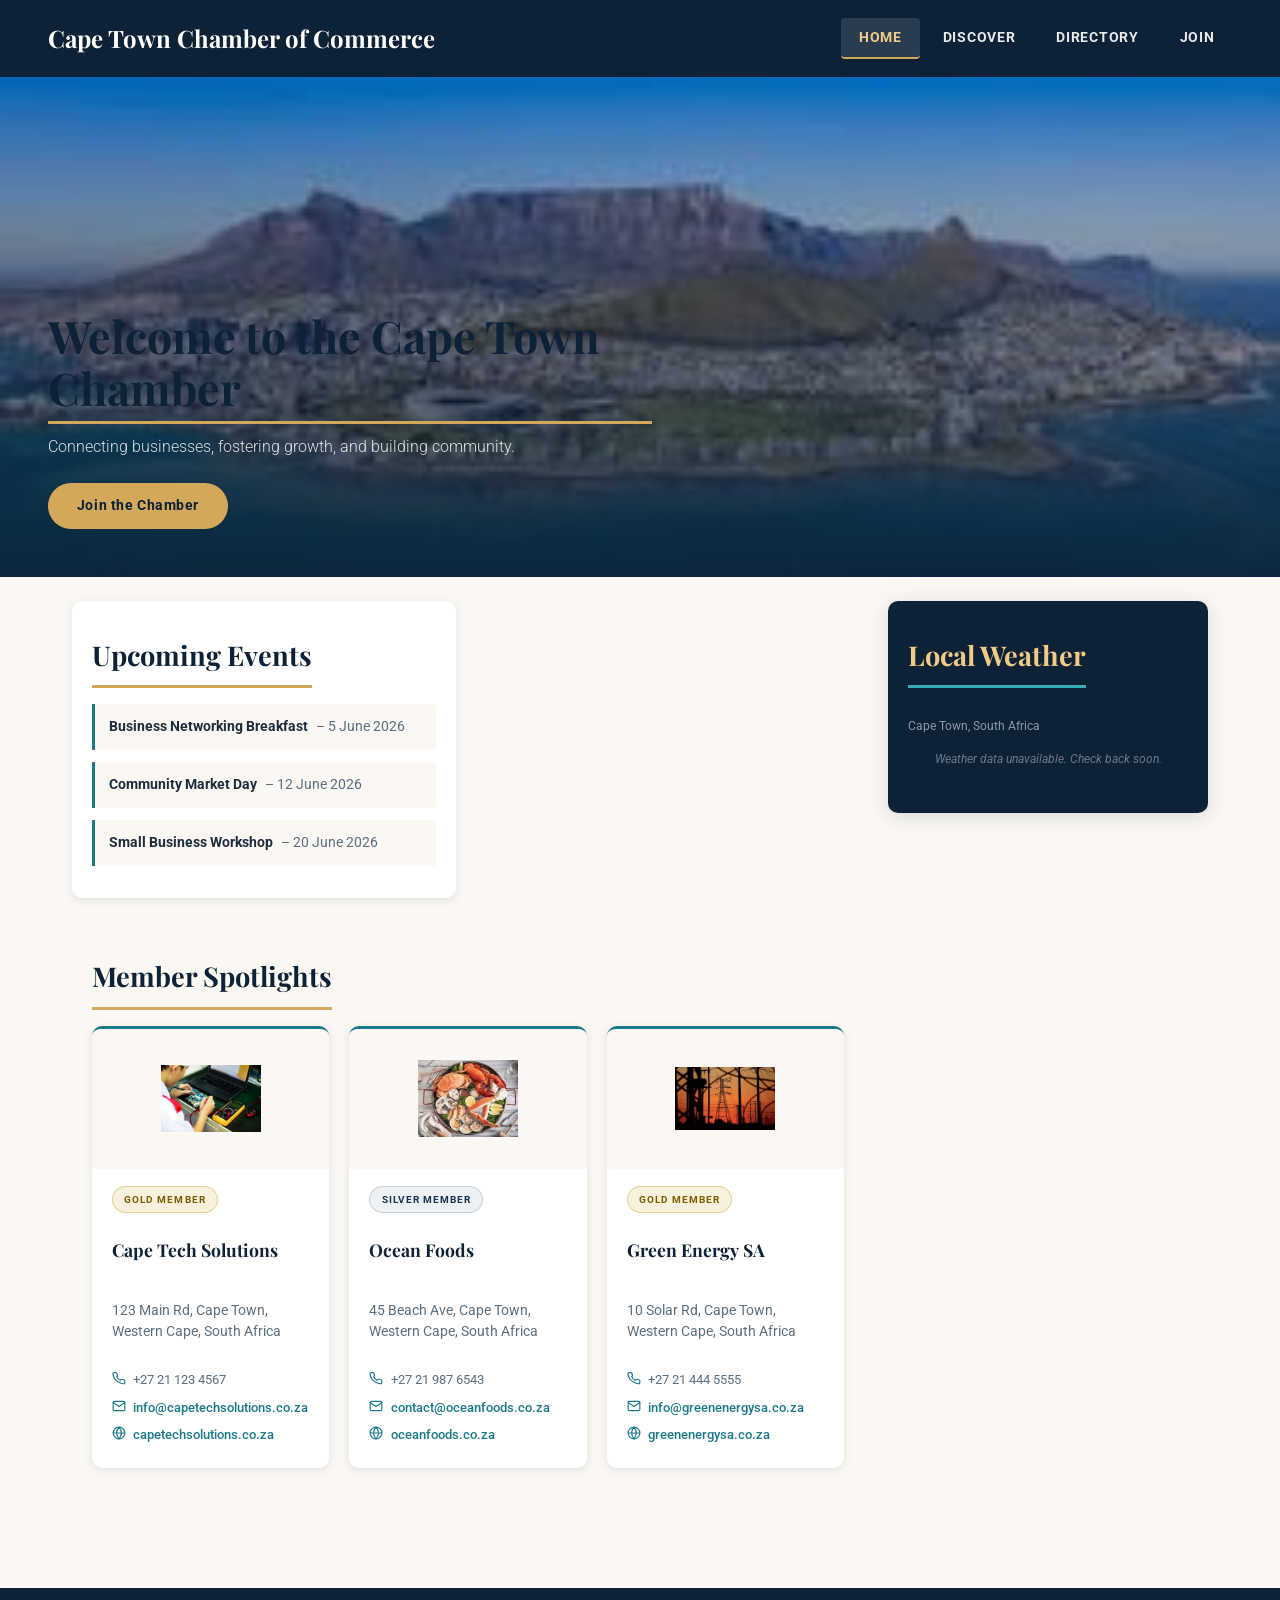
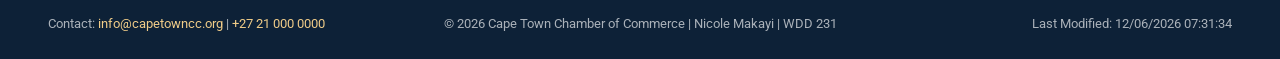
==== commit 3b7a7eae: "chamber" ====
--- a/chamber/index.html
+++ b/chamber/index.html
@@ -9,26 +9,22 @@
   <meta name="description" content="Cape Town Chamber of Commerce — connecting businesses, fostering growth, and building community.">
   <meta name="author" content="Nicole Makayi">
 
-  <!-- Open Graph Meta Tags -->
   <meta property="og:title"       content="Cape Town Chamber of Commerce">
   <meta property="og:description" content="Business directory and local networking hub for Cape Town.">
-  <meta property="og:image"       content="images/logo.png">
+  <meta property="og:image"       content="https://nicolemakayi.github.io/wdd231/chamber/images/logo.png">
+  <meta property="og:url"         content="https://nicolemakayi.github.io/wdd231/chamber/index.html">
   <meta property="og:type"        content="website">
 
-  <!-- Favicon -->
-  <link rel="icon" href="images/favicon.ico">
+  <link rel="icon" href="images/favicon.png">
 
-  <!-- CSS -->
   <link rel="stylesheet" href="styles/normalize.css">
   <link rel="stylesheet" href="styles/small.css">
   <link rel="stylesheet" href="styles/larger.css">
 
-  <!-- Google Fonts -->
   <link rel="preconnect" href="https://fonts.googleapis.com">
   <link rel="preconnect" href="https://fonts.gstatic.com" crossorigin>
   <link href="https://fonts.googleapis.com/css2?family=Playfair+Display:wght@600;700&family=Roboto:wght@300;400;700&display=swap" rel="stylesheet">
 
-  <!-- JavaScript -->
   <script src="scripts/getdates.js"   defer></script>
   <script src="scripts/weather.js"    defer></script>
   <script src="scripts/spotlights.js" defer></script>
@@ -38,11 +34,10 @@
 
   <a class="skip-link" href="#main-content">Skip to main content</a>
 
-  <header role="banner">
-    <h1>Cape Town Chamber of Commerce</h1>
+  <header>
     <nav aria-label="Main navigation">
-      <ul role="list">
-        <li><a href="index.html"     class="active" aria-current="page">Home</a></li>
+      <ul>
+        <li><a href="index.html" class="active" aria-current="page">Home</a></li>
         <li><a href="discover.html">Discover</a></li>
         <li><a href="directory.html">Directory</a></li>
         <li><a href="join.html">Join</a></li>
@@ -51,6 +46,8 @@
   </header>
 
   <main id="main-content">
+
+    <h1>Cape Town Chamber of Commerce</h1>
 
     <!-- Hero Section -->
     <section class="hero" aria-labelledby="hero-heading">
@@ -73,7 +70,7 @@
 
       <section class="events" aria-labelledby="events-heading">
         <h2 id="events-heading">Upcoming Events</h2>
-        <ul role="list">
+        <ul>
           <li>
             <strong>Business Networking Breakfast</strong>
             – 5 June 2026
@@ -110,7 +107,7 @@
 
   </main>
 
-  <footer role="contentinfo">
+  <footer>
     <p>Contact: <a href="mailto:info@capetowncc.org">info@capetowncc.org</a> | <a href="tel:+27210000000">+27 21 000 0000</a></p>
     <p>
       &copy; <span id="year"></span>
@@ -122,4 +119,4 @@
   </footer>
 
 </body>
-</html>
+</html>
--- a/chamber/styles/small.css
+++ b/chamber/styles/small.css
@@ -74,13 +74,27 @@
   gap: .75rem;
 }
 
-header h1 {
-  font-family: var(--ff-display);
-  font-size: clamp(1.25rem, 5vw, 1.6rem);
+/* Site name shown via pseudo-element so no heading element is needed in <header> */
+header::before {
+  content: 'Cape Town Chamber of Commerce';
+  font-family: var(--ff-display);
+  font-size: clamp(1.1rem, 4vw, 1.5rem);
   font-weight: 700;
   color: var(--clr-white);
   line-height: 1.2;
-  margin: 0;
+}
+
+/* Page <h1> inside <main>: visually hidden — page title is conveyed by visible headings */
+main > h1 {
+  position: absolute;
+  width: 1px;
+  height: 1px;
+  padding: 0;
+  margin: -1px;
+  overflow: hidden;
+  clip: rect(0,0,0,0);
+  white-space: nowrap;
+  border: 0;
 }
 
 /* ── Navigation ─────────────────────────────────────────────── */
@@ -107,7 +121,7 @@
 nav ul li a.active {
   color: var(--clr-sand-lt);
   border-bottom-color: var(--clr-sand);
-  background: rgba(255,255,255,.06);
+  background: rgba(255,255,255,.12);
 }
 
 /* ── Page Banner (sub-pages) ────────────────────────────────── */
@@ -1026,4 +1040,4 @@
 .sr-only {
   position: absolute; width: 1px; height: 1px; padding: 0; margin: -1px;
   overflow: hidden; clip: rect(0,0,0,0); white-space: nowrap; border: 0;
-}
+}
--- a/chamber/styles/larger.css
+++ b/chamber/styles/larger.css
@@ -41,14 +41,21 @@
     gap: 1.25rem;
   }
 
-  /* Card layout: image left, body right */
+  /* Card layout: image left, body right at tablet */
   .spotlight-card { flex-direction: row; }
 
   .spotlight-img-wrap {
     flex-shrink: 0;
     width: 130px;
+    /*
+     * BUG 5 FIX — was flex-start, which left images left-aligned.
+     * At tablet the image sits in a 130px-wide column left of the text;
+     * center looks better and matches the intent of the 1024px reset.
+     * align-items: center is explicitly set here so the 1024px block's
+     * override is consistent rather than corrective.
+     */
+    align-items: center;
     justify-content: center;
-    align-items: flex-start;
     padding: 1.25rem 1rem;
   }
 
@@ -60,25 +67,26 @@
   /* List view — show phone */
   .member-row .mem-phone { display: block; }
 
-  /* Join page — side by side */
-  .join-layout {
-    flex-direction: row;
-    align-items: flex-start;
-    gap: 2rem;
-    padding: 2.5rem 2rem 4rem;
-  }
-
-  .form-card { flex: 1; }
-
-  .membership-section {
-    flex: 0 0 300px;
-    position: sticky;
-    top: 1.5rem;
-  }
-
-  /* Field row — side by side */
-  .field-row { flex-direction: row; }
-  .field-row label { flex: 1; }
+  /*
+   * BUG 4 FIX — join layout side-by-side was set here at 640px,
+   * conflicting with join.css which sets the same rule at 1024px.
+   * Because join.css loads after larger.css, its 1024px rule always
+   * wins — making the 640px rule here a no-op and producing confusing
+   * dead code. Join layout breakpoint lives exclusively in join.css at
+   * 1024px. No join-layout rule belongs in this 640px block.
+   *
+   * BUG 1 FIX — removed .form-card { flex: 1 }.
+   * The class does not exist; the correct selector is .form-section,
+   * already handled in join.css at 1024px.
+   *
+   * BUG 2 FIX — removed .membership-section rules.
+   * The class does not exist; the correct selector is .membership-cards,
+   * already handled in join.css at 1024px.
+   *
+   * BUG 3 FIX — removed .field-row rules.
+   * No .field-row element exists in join.html; the form uses CSS Grid
+   * in join.css to arrange fields side-by-side at 1024px.
+   */
 
 } /* end 640px */
 
@@ -106,27 +114,29 @@
   .spotlights { grid-column: 1 / 3; grid-row: 2; }
   .weather    { grid-column: 3;     grid-row: 1 / 3; align-self: start; }
 
-  /* Spotlights — 3-up */
+  /* Spotlights — 3-up grid */
   #spotlight-container {
     grid-template-columns: repeat(3, 1fr);
   }
 
-  /* Spotlight cards back to column layout in 3-up grid */
+  /*
+   * BUG 5 FIX (continued) — restoring column layout and centred image
+   * in the 3-up grid. Both properties are now explicit in both breakpoints
+   * so neither relies on cascade inheritance to get the right value.
+   */
   .spotlight-card { flex-direction: column; }
 
   .spotlight-img-wrap {
     width: 100%;
+    align-items: center;
+    justify-content: center;
     padding: 1.25rem;
-    align-items: center;
   }
 
   /* Directory — 3 columns */
   .members-grid {
     grid-template-columns: repeat(3, 1fr);
   }
-
-  /* Join page — wider sidebar */
-  .membership-section { flex: 0 0 340px; }
 
   /* Footer — 3-column grid */
   footer {
@@ -156,4 +166,4 @@
     padding: 0 2rem 4rem;
   }
 
-} /* end 1280px */
+} /* end 1280px */
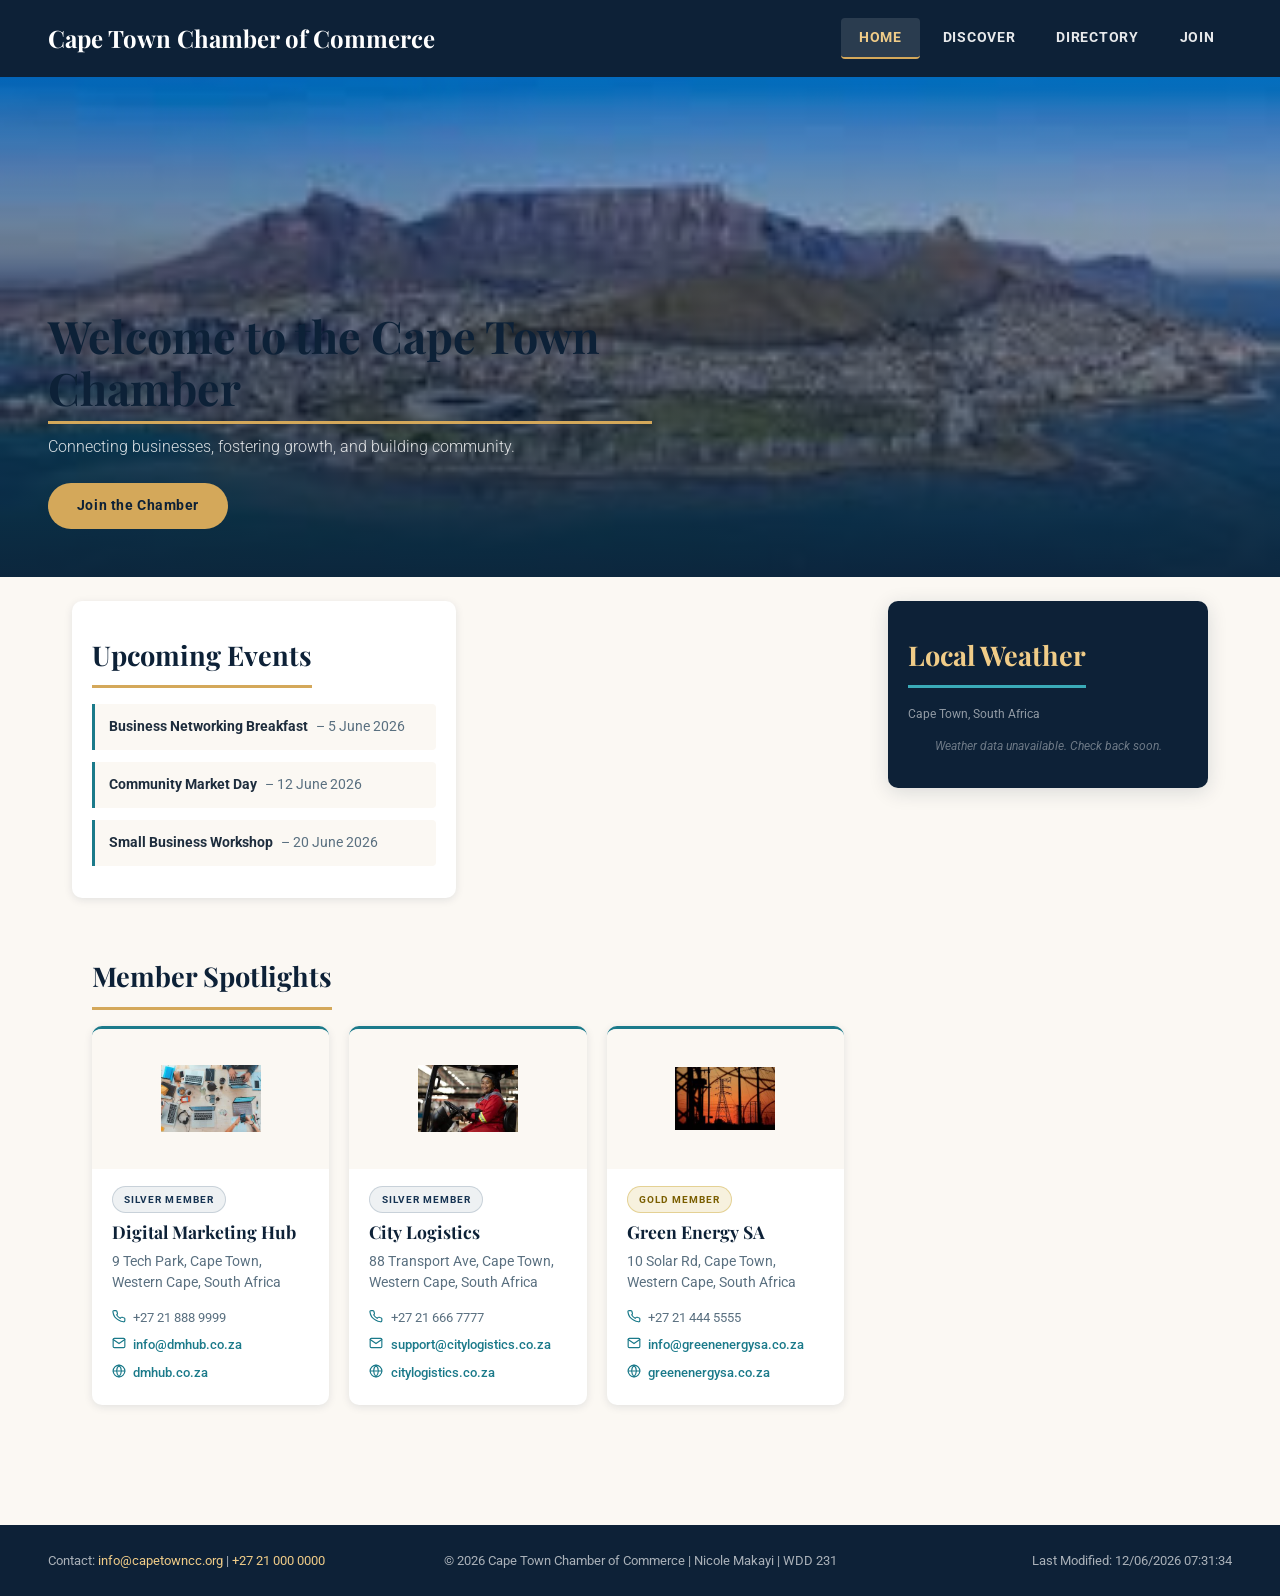
==== commit 9d05a188: "chamber" ====
--- a/chamber/index.html
+++ b/chamber/index.html
@@ -11,8 +11,8 @@
 
   <meta property="og:title"       content="Cape Town Chamber of Commerce">
   <meta property="og:description" content="Business directory and local networking hub for Cape Town.">
-  <meta property="og:image"       content="https://nicolemakayi.github.io/wdd231/chamber/images/logo.png">
-  <meta property="og:url"         content="https://nicolemakayi.github.io/wdd231/chamber/index.html">
+  <meta property="og:image"       content="https://nicole-dev-tech.github.io/wdd231/chamber/images/logo.png">
+  <meta property="og:url"         content="https://nicole-dev-tech.github.io/wdd231/chamber/index.html">
   <meta property="og:type"        content="website">
 
   <link rel="icon" href="images/favicon.png">
--- a/chamber/styles/small.css
+++ b/chamber/styles/small.css
@@ -74,7 +74,6 @@
   gap: .75rem;
 }
 
-/* Site name shown via pseudo-element so no heading element is needed in <header> */
 header::before {
   content: 'Cape Town Chamber of Commerce';
   font-family: var(--ff-display);
@@ -84,7 +83,6 @@
   line-height: 1.2;
 }
 
-/* Page <h1> inside <main>: visually hidden — page title is conveyed by visible headings */
 main > h1 {
   position: absolute;
   width: 1px;
@@ -1040,4 +1038,6 @@
 .sr-only {
   position: absolute; width: 1px; height: 1px; padding: 0; margin: -1px;
   overflow: hidden; clip: rect(0,0,0,0); white-space: nowrap; border: 0;
-}+}
+
+.hidden { display: none; }
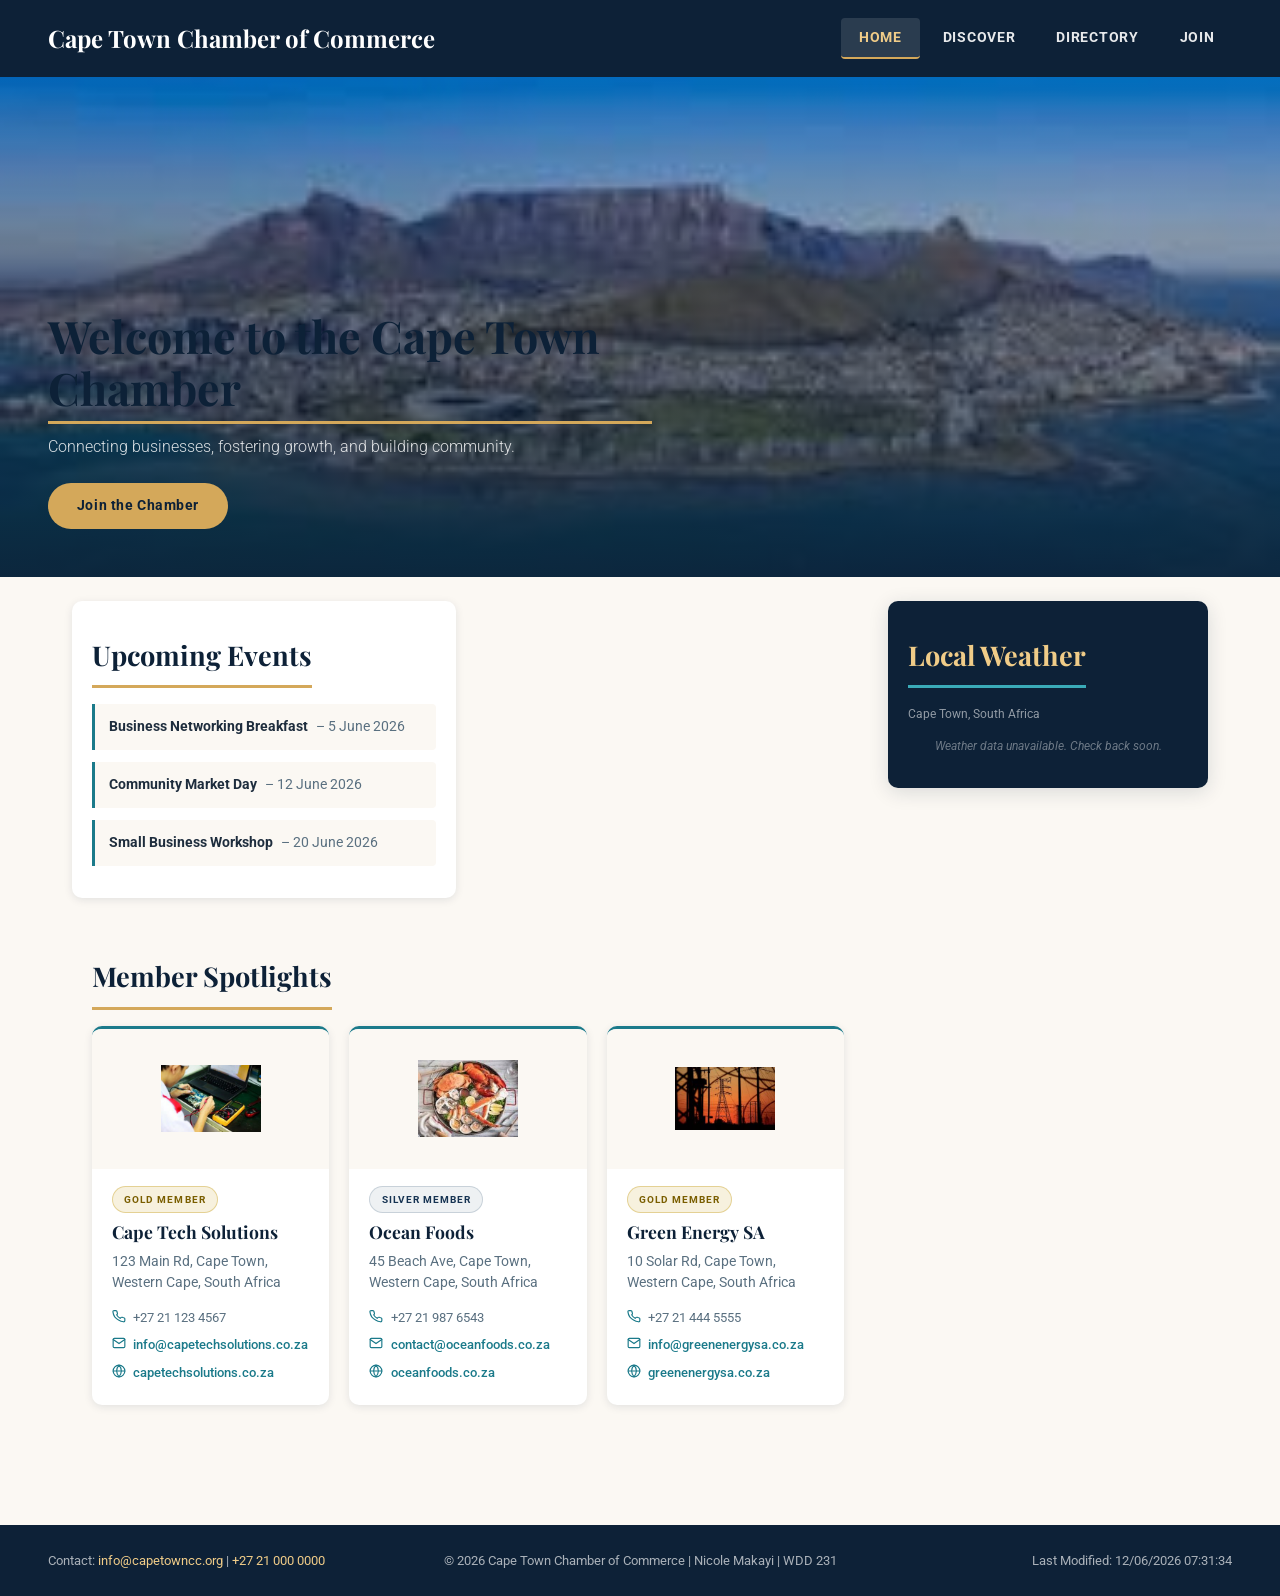
==== commit 7a98e0c3: "chamber1" ====
--- a/chamber/index.html
+++ b/chamber/index.html
@@ -11,7 +11,7 @@
 
   <meta property="og:title"       content="Cape Town Chamber of Commerce">
   <meta property="og:description" content="Business directory and local networking hub for Cape Town.">
-  <meta property="og:image"       content="https://nicole-dev-tech.github.io/wdd231/chamber/images/logo.png">
+  <meta property="og:image"       content="https://nicole-dev-tech.github.io/wdd231/images/logo.png">
   <meta property="og:url"         content="https://nicole-dev-tech.github.io/wdd231/chamber/index.html">
   <meta property="og:type"        content="website">
 
